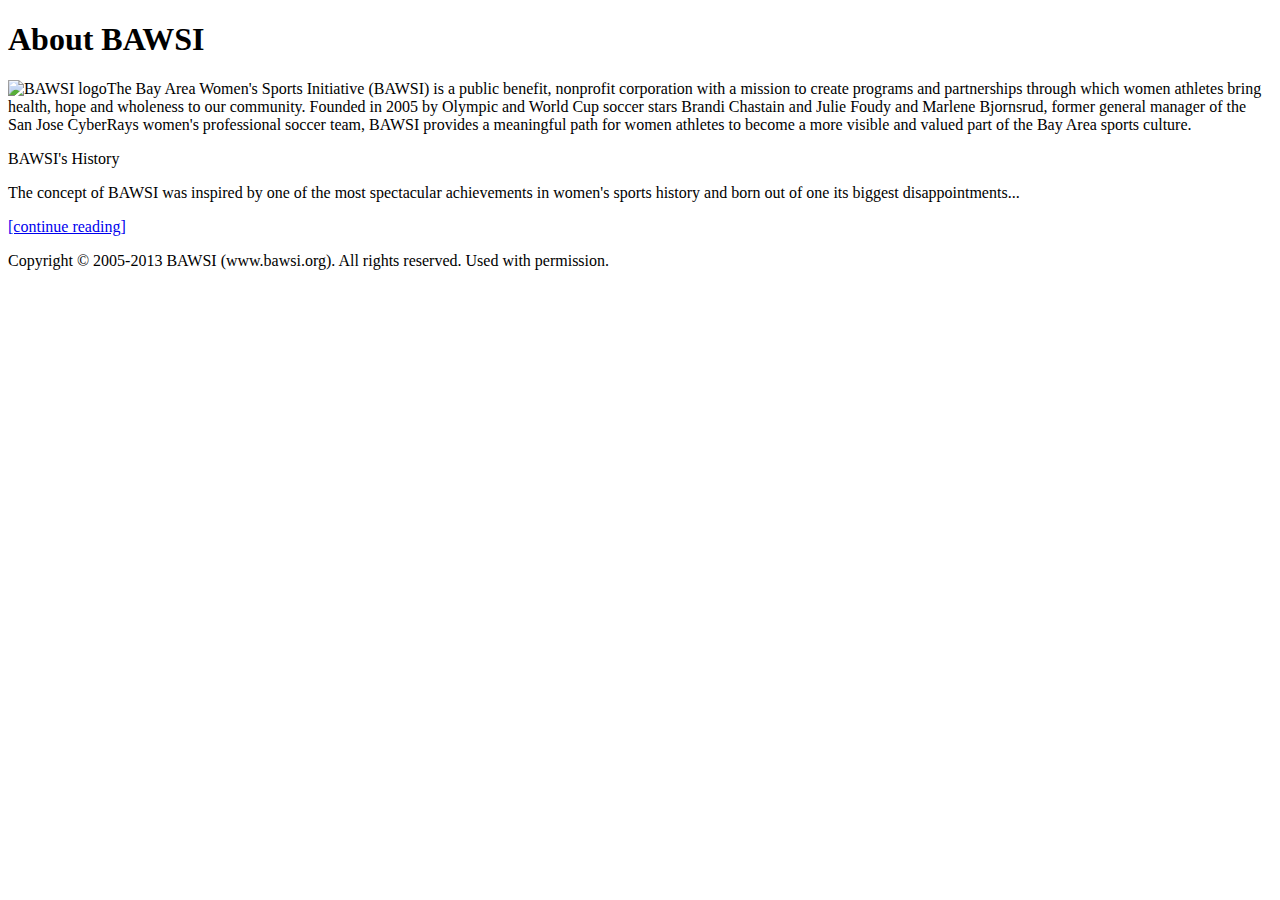
==== index.html @ c3124195 "Update and rename HTML Code for a Page Using an External Style Sheet.html to index.html" ====
<!doctype html>
<html lang="en">
	<head>
		<meta charset="utf-8">
		<title>About BAWSI</title>
		<link rel="stylesheet" href="style.css">
	</head>
	<body>
		<section>
			<header>
				<h1>About BAWSI</h1>
			</header>
			
			<p><img src="logo.gif" alt="BAWSI logo">The Bay Area Women's
			Sports Initiative (BAWSI) is a public benefit, nonprofit
			corporation with a mission to create programs and
			partnerships through which women athletes bring health, hope
			and wholeness to our community. Founded in 2005 by Olympic
			and World Cup soccer stars Brandi Chastain and Julie Foudy
			and Marlene Bjornsrud, former general manager of the San Jose
			CyberRays women's professional soccer team, BAWSI provides a
			meaningful path for women athletes to become a more visible
			and valued part of the Bay Area sports culture.</p>
			<p class="subheader">BAWSI's History</p>
			<p>The concept of BAWSI was inspired by one of the most
			spectacular achievements in women's sports history and born out
			of one its biggest disappointments...</p>
			<p><a href="secondpage.html">[continue reading]</a></p>
		</section>
		<footer>
			Copyright &copy; 2005-2013 BAWSI (www.bawsi.org).
			All rights reserved. Used with permission.
		</footer>
	</body>
</html>
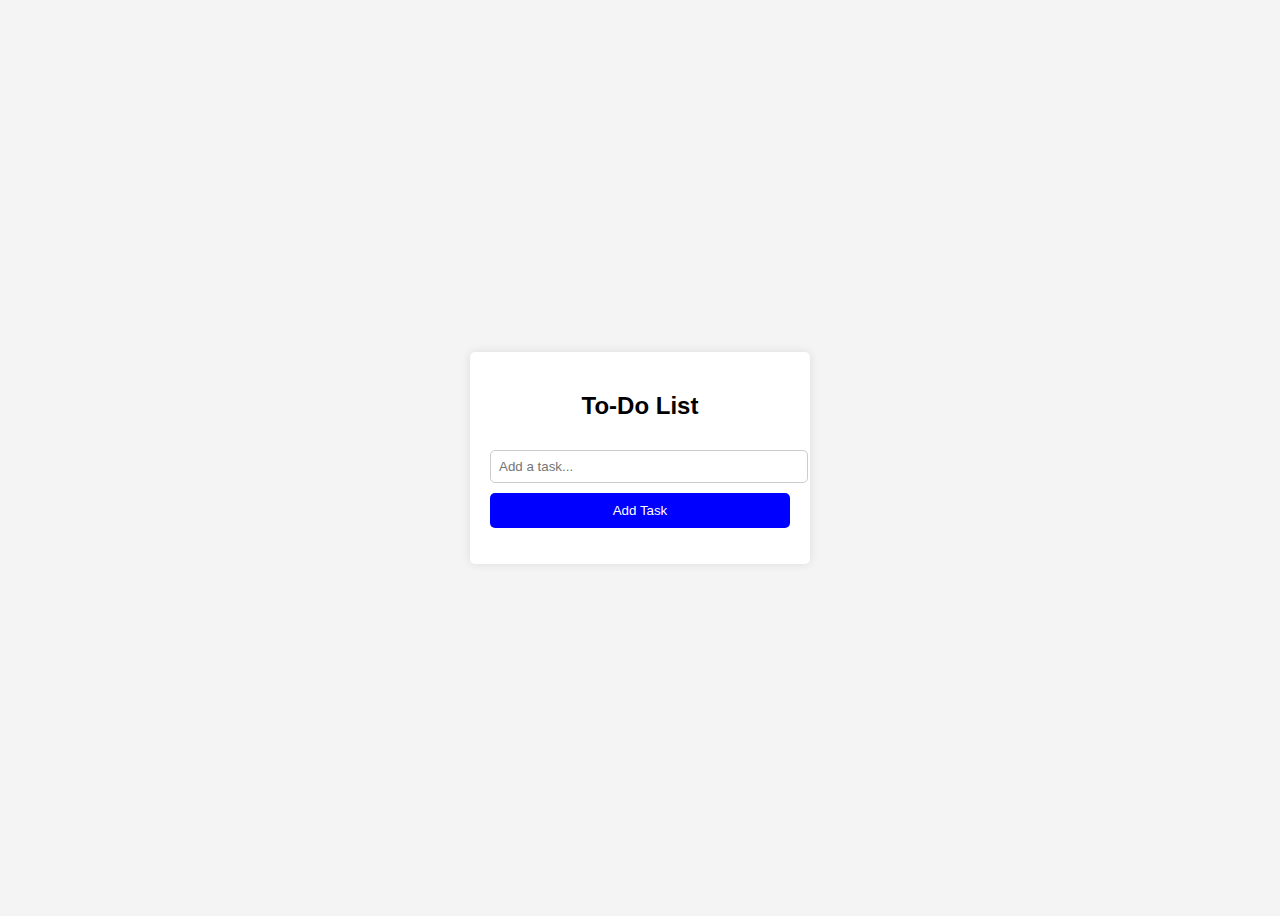
==== commit ee5c9eb4: "Update index.html" ====
--- a/index.html
+++ b/index.html
@@ -1,35 +1,62 @@
-<!doctype html>
+<!DOCTYPE html>
 <html lang="en">
-	<head>
-		<meta charset="utf-8">
-		<title>About BAWSI</title>
-		<link rel="stylesheet" href="style.css">
-	</head>
-	<body>
-		<section>
-			<header>
-				<h1>About BAWSI</h1>
-			</header>
-			
-			<p><img src="logo.gif" alt="BAWSI logo">The Bay Area Women's
-			Sports Initiative (BAWSI) is a public benefit, nonprofit
-			corporation with a mission to create programs and
-			partnerships through which women athletes bring health, hope
-			and wholeness to our community. Founded in 2005 by Olympic
-			and World Cup soccer stars Brandi Chastain and Julie Foudy
-			and Marlene Bjornsrud, former general manager of the San Jose
-			CyberRays women's professional soccer team, BAWSI provides a
-			meaningful path for women athletes to become a more visible
-			and valued part of the Bay Area sports culture.</p>
-			<p class="subheader">BAWSI's History</p>
-			<p>The concept of BAWSI was inspired by one of the most
-			spectacular achievements in women's sports history and born out
-			of one its biggest disappointments...</p>
-			<p><a href="secondpage.html">[continue reading]</a></p>
-		</section>
-		<footer>
-			Copyright &copy; 2005-2013 BAWSI (www.bawsi.org).
-			All rights reserved. Used with permission.
-		</footer>
-	</body>
+<head>
+    <meta charset="UTF-8">
+    <meta name="viewport" content="width=device-width, initial-scale=1.0">
+    <title>Tam do things</title>
+    <style>
+        body {
+            font-family: Arial, sans-serif;
+            display: flex;
+            justify-content: center;
+            align-items: center;
+            height: 100vh;
+            background-color: #f4f4f4;
+        }
+        .container {
+            background: white;
+            padding: 20px;
+            box-shadow: 0 0 10px rgba(0, 0, 0, 0.1);
+            border-radius: 5px;
+            width: 300px;
+        }
+        h2 {
+            text-align: center;
+        }
+        .task-input {
+            width: 100%;
+            padding: 8px;
+            margin: 10px 0;
+            border: 1px solid #ccc;
+            border-radius: 5px;
+        }
+        .add-btn {
+            width: 100%;
+            padding: 10px;
+            background: blue;
+            color: white;
+            border: none;
+            cursor: pointer;
+            border-radius: 5px;
+        }
+        .task-list {
+            list-style: none;
+            padding: 0;
+        }
+        .task-list li {
+            padding: 10px;
+            background: #eee;
+            margin: 5px 0;
+            border-radius: 5px;
+        }
+    </style>
+</head>
+<body>
+    <div class="container">
+        <h2>To-Do List</h2>
+        <input type="text" class="task-input" placeholder="Add a task...">
+        <button class="add-btn">Add Task</button>
+        <ul class="task-list"></ul>
+    </div>
+</body>
 </html>
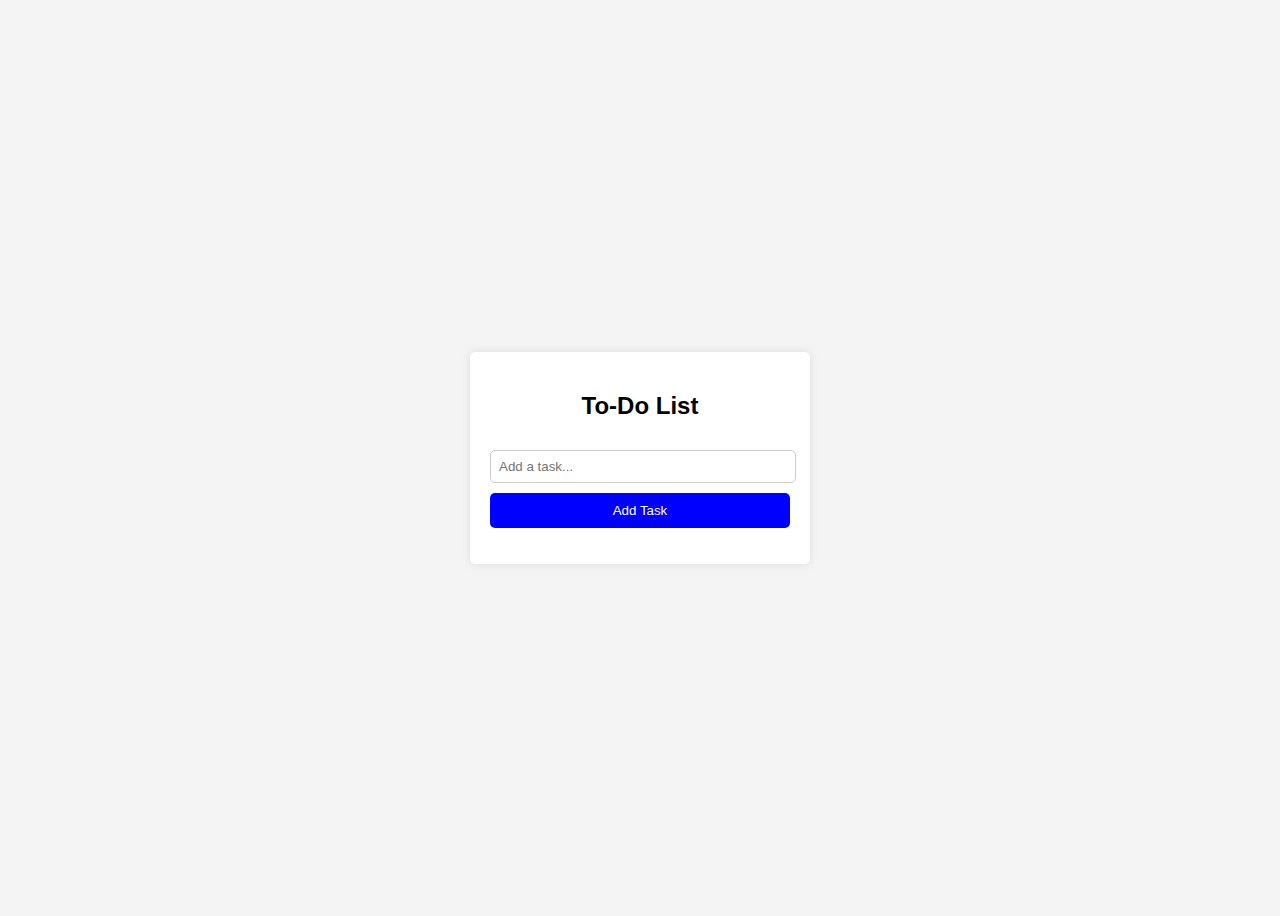
==== commit d33287cc: "Update index.html" ====
--- a/index.html
+++ b/index.html
@@ -24,7 +24,7 @@
             text-align: center;
         }
         .task-input {
-            width: 100%;
+            width: 96%;
             padding: 8px;
             margin: 10px 0;
             border: 1px solid #ccc;
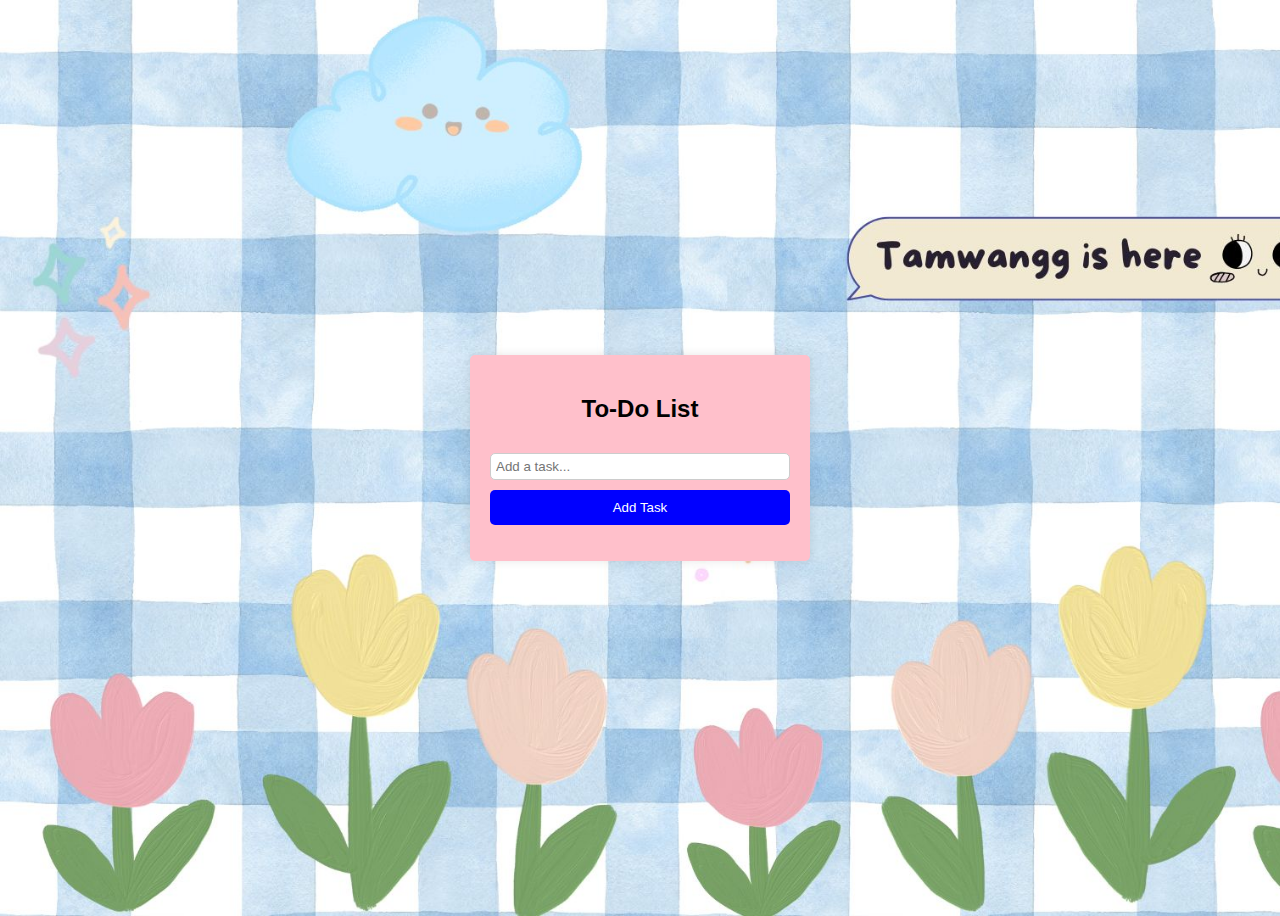
==== commit 6dd8a016: "Update and rename TodoThings.html to index.html" ====
--- a/index.html
+++ b/index.html
@@ -1,9 +1,10 @@
 <!DOCTYPE html>
 <html lang="en">
-<head>
-    <meta charset="UTF-8">
-    <meta name="viewport" content="width=device-width, initial-scale=1.0">
-    <title>Tam do things</title>
+	<head>
+		<meta charset="UTF-8">
+		<meta name="viewport" content="width=device-width, initial-scale=1.0">
+		<title>Tam do things</title>
+		<link rel="stylesheet" href="style.css">
     <style>
         body {
             font-family: Arial, sans-serif;
@@ -11,10 +12,12 @@
             justify-content: center;
             align-items: center;
             height: 100vh;
-            background-color: #f4f4f4;
+            background-image: url('Background.jpg');
+			background-repeat: no-repeat;
+			background-size: cover;
         }
         .container {
-            background: white;
+            background: Pink;
             padding: 20px;
             box-shadow: 0 0 10px rgba(0, 0, 0, 0.1);
             border-radius: 5px;
@@ -25,7 +28,7 @@
         }
         .task-input {
             width: 96%;
-            padding: 8px;
+            padding: 5px;
             margin: 10px 0;
             border: 1px solid #ccc;
             border-radius: 5px;
@@ -50,13 +53,13 @@
             border-radius: 5px;
         }
     </style>
-</head>
-<body>
-    <div class="container">
-        <h2>To-Do List</h2>
-        <input type="text" class="task-input" placeholder="Add a task...">
-        <button class="add-btn">Add Task</button>
-        <ul class="task-list"></ul>
-    </div>
-</body>
+	</head>
+	<body>
+		<div class="container">
+			<h2>To-Do List</h2>
+			<input type="text" class="task-input" placeholder="Add a task...">
+			<button class="add-btn">Add Task</button>
+			<ul class="task-list"></ul>
+		</div>
+	</body>
 </html>
--- a/style.css
+++ b/style.css
@@ -0,0 +1,3 @@
+background {
+	background-image: url('Background.jpg);
+}